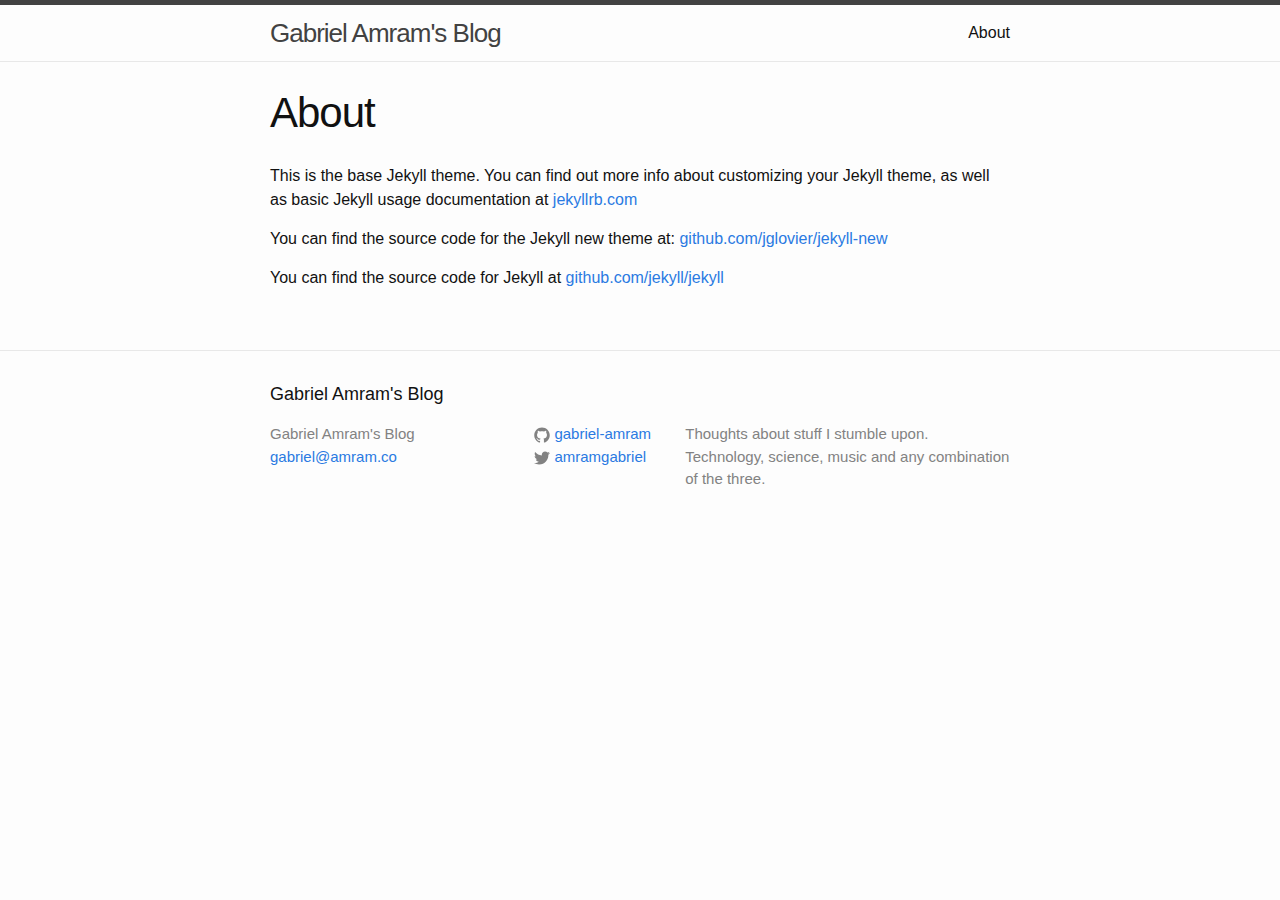
==== about/index.html @ a7fbc271 "first commit" ====
<!DOCTYPE html>
<html>

  <head>
    <meta charset="utf-8">
    <meta name="viewport" content="width=device-width initial-scale=1" />
    <meta http-equiv="X-UA-Compatible" content="IE=edge">

    <title>About</title>
    <meta name="description" content="Thoughts about stuff I stumble upon. Technology, science, music and any combination of the three.
">

    <link rel="stylesheet" href="/css/main.css">
    <link rel="canonical" href="http://gabriel-amram.github.io/about/">
</head>


  <body>

    <header class="site-header">

  <div class="wrapper">

    <a class="site-title" href="/">Gabriel Amram's Blog</a>

    <nav class="site-nav">
      <a href="#" class="menu-icon">
        <svg viewBox="0 0 18 15">
          <path fill="#424242" d="M18,1.484c0,0.82-0.665,1.484-1.484,1.484H1.484C0.665,2.969,0,2.304,0,1.484l0,0C0,0.665,0.665,0,1.484,0 h15.031C17.335,0,18,0.665,18,1.484L18,1.484z"/>
          <path fill="#424242" d="M18,7.516C18,8.335,17.335,9,16.516,9H1.484C0.665,9,0,8.335,0,7.516l0,0c0-0.82,0.665-1.484,1.484-1.484 h15.031C17.335,6.031,18,6.696,18,7.516L18,7.516z"/>
          <path fill="#424242" d="M18,13.516C18,14.335,17.335,15,16.516,15H1.484C0.665,15,0,14.335,0,13.516l0,0 c0-0.82,0.665-1.484,1.484-1.484h15.031C17.335,12.031,18,12.696,18,13.516L18,13.516z"/>
        </svg>
      </a>

      <div class="trigger">
        
          
          <a class="page-link" href="/about/">About</a>
          
        
          
        
          
        
          
        
      </div>
    </nav>

  </div>

</header>


    <div class="page-content">
      <div class="wrapper">
        <div class="post">

  <header class="post-header">
    <h1 class="post-title">About</h1>
  </header>

  <article class="post-content">
    <p>This is the base Jekyll theme. You can find out more info about customizing your Jekyll theme, as well as basic Jekyll usage documentation at <a href="http://jekyllrb.com/">jekyllrb.com</a></p>

<p>You can find the source code for the Jekyll new theme at: <a href="https://github.com/jglovier/jekyll-new">github.com/jglovier/jekyll-new</a></p>

<p>You can find the source code for Jekyll at <a href="https://github.com/jekyll/jekyll">github.com/jekyll/jekyll</a></p>

  </article>

</div>

      </div>
    </div>

    <footer class="site-footer">

  <div class="wrapper">

    <h2 class="footer-heading">Gabriel Amram's Blog</h2>

    <div class="footer-col-wrapper">
      <div class="footer-col  footer-col-1">
        <ul class="contact-list">
          <li>Gabriel Amram's Blog</li>
          <li><a href="mailto:gabriel@amram.co">gabriel@amram.co</a></li>
        </ul>
      </div>

      <div class="footer-col  footer-col-2">
        <ul class="social-media-list">
          
          <li>
            <a href="https://github.com/gabriel-amram">
              <span class="icon  icon--github">
                <svg viewBox="0 0 16 16">
                  <path fill="#828282" d="M7.999,0.431c-4.285,0-7.76,3.474-7.76,7.761 c0,3.428,2.223,6.337,5.307,7.363c0.388,0.071,0.53-0.168,0.53-0.374c0-0.184-0.007-0.672-0.01-1.32 c-2.159,0.469-2.614-1.04-2.614-1.04c-0.353-0.896-0.862-1.135-0.862-1.135c-0.705-0.481,0.053-0.472,0.053-0.472 c0.779,0.055,1.189,0.8,1.189,0.8c0.692,1.186,1.816,0.843,2.258,0.645c0.071-0.502,0.271-0.843,0.493-1.037 C4.86,11.425,3.049,10.76,3.049,7.786c0-0.847,0.302-1.54,0.799-2.082C3.768,5.507,3.501,4.718,3.924,3.65 c0,0,0.652-0.209,2.134,0.796C6.677,4.273,7.34,4.187,8,4.184c0.659,0.003,1.323,0.089,1.943,0.261 c1.482-1.004,2.132-0.796,2.132-0.796c0.423,1.068,0.157,1.857,0.077,2.054c0.497,0.542,0.798,1.235,0.798,2.082 c0,2.981-1.814,3.637-3.543,3.829c0.279,0.24,0.527,0.713,0.527,1.437c0,1.037-0.01,1.874-0.01,2.129 c0,0.208,0.14,0.449,0.534,0.373c3.081-1.028,5.302-3.935,5.302-7.362C15.76,3.906,12.285,0.431,7.999,0.431z"/>
                </svg>
              </span>

              <span class="username">gabriel-amram</span>
            </a>
          </li>
          

          
          <li>
            <a href="https://twitter.com/amramgabriel">
              <span class="icon  icon--twitter">
                <svg viewBox="0 0 16 16">
                  <path fill="#828282" d="M15.969,3.058c-0.586,0.26-1.217,0.436-1.878,0.515c0.675-0.405,1.194-1.045,1.438-1.809
                  c-0.632,0.375-1.332,0.647-2.076,0.793c-0.596-0.636-1.446-1.033-2.387-1.033c-1.806,0-3.27,1.464-3.27,3.27 c0,0.256,0.029,0.506,0.085,0.745C5.163,5.404,2.753,4.102,1.14,2.124C0.859,2.607,0.698,3.168,0.698,3.767 c0,1.134,0.577,2.135,1.455,2.722C1.616,6.472,1.112,6.325,0.671,6.08c0,0.014,0,0.027,0,0.041c0,1.584,1.127,2.906,2.623,3.206 C3.02,9.402,2.731,9.442,2.433,9.442c-0.211,0-0.416-0.021-0.615-0.059c0.416,1.299,1.624,2.245,3.055,2.271 c-1.119,0.877-2.529,1.4-4.061,1.4c-0.264,0-0.524-0.015-0.78-0.046c1.447,0.928,3.166,1.469,5.013,1.469 c6.015,0,9.304-4.983,9.304-9.304c0-0.142-0.003-0.283-0.009-0.423C14.976,4.29,15.531,3.714,15.969,3.058z"/>
                </svg>
              </span>

              <span class="username">amramgabriel</span>
            </a>
          </li>
          
        </ul>
      </div>

      <div class="footer-col  footer-col-3">
        <p class="text">Thoughts about stuff I stumble upon. Technology, science, music and any combination of the three.
</p>
      </div>
    </div>

  </div>

</footer>


  </body>

</html>
---- css/main.css ----
/**
 * Reset some basic elements
 */
body, h1, h2, h3, h4, h5, h6,
p, blockquote, pre, hr,
dl, dd, ol, ul, figure {
  margin: 0;
  padding: 0; }

/**
 * Basic styling
 */
body {
  font-family: Helvetica, Arial, sans-serif;
  font-size: 16px;
  line-height: 1.5;
  font-weight: 300;
  color: #111111;
  background-color: #fdfdfd;
  -webkit-text-size-adjust: 100%; }

/**
 * Set `margin-bottom` to maintain vertical rhythm
 */
h1, h2, h3, h4, h5, h6,
p, blockquote, pre,
ul, ol, dl, figure,
.highlight {
  margin-bottom: 15px; }

/**
 * Images
 */
img {
  max-width: 100%;
  vertical-align: middle; }

/**
 * Figures
 */
figure > img {
  display: block; }

figcaption {
  font-size: 14px; }

/**
 * Lists
 */
ul, ol {
  margin-left: 30px; }

li > ul,
li > ol {
  margin-bottom: 0; }

/**
 * Headings
 */
h1, h2, h3, h4, h5, h6 {
  font-weight: 300; }

/**
 * Links
 */
a {
  color: #2a7ae2;
  text-decoration: none; }
  a:visited {
    color: #1756a9; }
  a:hover {
    color: #111111;
    text-decoration: underline; }

/**
 * Blockquotes
 */
blockquote {
  color: #828282;
  border-left: 4px solid #e8e8e8;
  padding-left: 15px;
  font-size: 18px;
  letter-spacing: -1px;
  font-style: italic; }
  blockquote > :last-child {
    margin-bottom: 0; }

/**
 * Code formatting
 */
pre,
code {
  font-size: 15px;
  border: 1px solid #e8e8e8;
  border-radius: 3px;
  background-color: #eef; }

code {
  padding: 1px 5px; }

pre {
  padding: 8px 12px;
  overflow-x: scroll; }
  pre > code {
    border: 0;
    padding-right: 0;
    padding-left: 0; }

/**
 * Wrapper
 */
.wrapper {
  max-width: -webkit-calc(800px - (30px * 2));
  max-width: calc(800px - (30px * 2));
  margin-right: auto;
  margin-left: auto;
  padding-right: 30px;
  padding-left: 30px; }
  @media screen and (max-width: 800px) {
    .wrapper {
      max-width: -webkit-calc(800px - (30px));
      max-width: calc(800px - (30px));
      padding-right: 15px;
      padding-left: 15px; } }

/**
 * Clearfix
 */
.wrapper:after, .footer-col-wrapper:after {
  content: "";
  display: table;
  clear: both; }

/**
 * Icons
 */
.icon > svg {
  display: inline-block;
  width: 16px;
  height: 16px;
  vertical-align: middle; }
  .icon > svg path {
    fill: #828282; }

/**
 * Site header
 */
.site-header {
  border-top: 5px solid #424242;
  border-bottom: 1px solid #e8e8e8;
  min-height: 56px;
  position: relative; }

.site-title {
  font-size: 26px;
  line-height: 56px;
  letter-spacing: -1px;
  margin-bottom: 0;
  float: left; }
  .site-title, .site-title:visited {
    color: #424242; }

.site-nav {
  float: right;
  line-height: 56px; }
  .site-nav .menu-icon {
    display: none; }
  .site-nav .page-link {
    color: #111111;
    line-height: 1.5; }
    .site-nav .page-link:not(:first-child) {
      margin-left: 20px; }
  @media screen and (max-width: 600px) {
    .site-nav {
      position: absolute;
      top: 9px;
      right: 30px;
      background-color: #fdfdfd;
      border: 1px solid #e8e8e8;
      border-radius: 5px;
      text-align: right; }
      .site-nav .menu-icon {
        display: block;
        float: right;
        width: 36px;
        height: 26px;
        line-height: 0;
        padding-top: 10px;
        text-align: center; }
        .site-nav .menu-icon > svg {
          width: 18px;
          height: 15px; }
          .site-nav .menu-icon > svg path {
            fill: #424242; }
      .site-nav .trigger {
        clear: both;
        display: none; }
      .site-nav:hover .trigger {
        display: block;
        padding-bottom: 5px; }
      .site-nav .page-link {
        display: block;
        padding: 5px 10px; } }

/**
 * Site footer
 */
.site-footer {
  border-top: 1px solid #e8e8e8;
  padding: 30px 0; }

.footer-heading {
  font-size: 18px;
  margin-bottom: 15px; }

.contact-list,
.social-media-list {
  list-style: none;
  margin-left: 0; }

.footer-col-wrapper {
  font-size: 15px;
  color: #828282;
  margin-left: -15px; }

.footer-col {
  float: left;
  margin-bottom: 15px;
  padding-left: 15px; }

.footer-col-1 {
  width: -webkit-calc(35% - (30px / 2));
  width: calc(35% - (30px / 2)); }

.footer-col-2 {
  width: -webkit-calc(20% - (30px / 2));
  width: calc(20% - (30px / 2)); }

.footer-col-3 {
  width: -webkit-calc(45% - (30px / 2));
  width: calc(45% - (30px / 2)); }

@media screen and (max-width: 800px) {
  .footer-col-1,
  .footer-col-2 {
    width: -webkit-calc(50% - (30px / 2));
    width: calc(50% - (30px / 2)); }

  .footer-col-3 {
    width: -webkit-calc(100% - (30px / 2));
    width: calc(100% - (30px / 2)); } }
@media screen and (max-width: 600px) {
  .footer-col {
    float: none;
    width: -webkit-calc(100% - (30px / 2));
    width: calc(100% - (30px / 2)); } }
/**
 * Page content
 */
.page-content {
  padding: 30px 0; }

.page-heading {
  font-size: 20px; }

.post-list {
  margin-left: 0;
  list-style: none; }
  .post-list > li {
    margin-bottom: 30px; }

.post-meta {
  font-size: 14px;
  color: #828282; }

.post-link {
  display: block;
  font-size: 24px; }

/**
 * Posts
 */
.post-header {
  margin-bottom: 30px; }

.post-title {
  font-size: 42px;
  letter-spacing: -1px;
  line-height: 1; }
  @media screen and (max-width: 800px) {
    .post-title {
      font-size: 36px; } }

.post-content {
  margin-bottom: 30px; }
  .post-content h2 {
    font-size: 32px; }
    @media screen and (max-width: 800px) {
      .post-content h2 {
        font-size: 28px; } }
  .post-content h3 {
    font-size: 26px; }
    @media screen and (max-width: 800px) {
      .post-content h3 {
        font-size: 22px; } }
  .post-content h4 {
    font-size: 20px; }
    @media screen and (max-width: 800px) {
      .post-content h4 {
        font-size: 18px; } }

/**
 * Syntax highlighting styles
 */
.highlight {
  background: #fff; }
  .highlight .c {
    color: #998;
    font-style: italic; }
  .highlight .err {
    color: #a61717;
    background-color: #e3d2d2; }
  .highlight .k {
    font-weight: bold; }
  .highlight .o {
    font-weight: bold; }
  .highlight .cm {
    color: #998;
    font-style: italic; }
  .highlight .cp {
    color: #999;
    font-weight: bold; }
  .highlight .c1 {
    color: #998;
    font-style: italic; }
  .highlight .cs {
    color: #999;
    font-weight: bold;
    font-style: italic; }
  .highlight .gd {
    color: #000;
    background-color: #ffdddd; }
  .highlight .gd .x {
    color: #000;
    background-color: #ffaaaa; }
  .highlight .ge {
    font-style: italic; }
  .highlight .gr {
    color: #aa0000; }
  .highlight .gh {
    color: #999999; }
  .highlight .gi {
    color: #000;
    background-color: #ddffdd; }
  .highlight .gi .x {
    color: #000;
    background-color: #aaffaa; }
  .highlight .go {
    color: #888888; }
  .highlight .gp {
    color: #555555; }
  .highlight .gs {
    font-weight: bold; }
  .highlight .gu {
    color: #aaaaaa; }
  .highlight .gt {
    color: #aa0000; }
  .highlight .kc {
    font-weight: bold; }
  .highlight .kd {
    font-weight: bold; }
  .highlight .kp {
    font-weight: bold; }
  .highlight .kr {
    font-weight: bold; }
  .highlight .kt {
    color: #458;
    font-weight: bold; }
  .highlight .m {
    color: #009999; }
  .highlight .s {
    color: #dd1144; }
  .highlight .na {
    color: teal; }
  .highlight .nb {
    color: #0086b3; }
  .highlight .nc {
    color: #458;
    font-weight: bold; }
  .highlight .no {
    color: teal; }
  .highlight .ni {
    color: purple; }
  .highlight .ne {
    color: #900;
    font-weight: bold; }
  .highlight .nf {
    color: #900;
    font-weight: bold; }
  .highlight .nn {
    color: #555555; }
  .highlight .nt {
    color: navy; }
  .highlight .nv {
    color: teal; }
  .highlight .ow {
    font-weight: bold; }
  .highlight .w {
    color: #bbbbbb; }
  .highlight .mf {
    color: #009999; }
  .highlight .mh {
    color: #009999; }
  .highlight .mi {
    color: #009999; }
  .highlight .mo {
    color: #009999; }
  .highlight .sb {
    color: #dd1144; }
  .highlight .sc {
    color: #dd1144; }
  .highlight .sd {
    color: #dd1144; }
  .highlight .s2 {
    color: #dd1144; }
  .highlight .se {
    color: #dd1144; }
  .highlight .sh {
    color: #dd1144; }
  .highlight .si {
    color: #dd1144; }
  .highlight .sx {
    color: #dd1144; }
  .highlight .sr {
    color: #009926; }
  .highlight .s1 {
    color: #dd1144; }
  .highlight .ss {
    color: #990073; }
  .highlight .bp {
    color: #999999; }
  .highlight .vc {
    color: teal; }
  .highlight .vg {
    color: teal; }
  .highlight .vi {
    color: teal; }
  .highlight .il {
    color: #009999; }
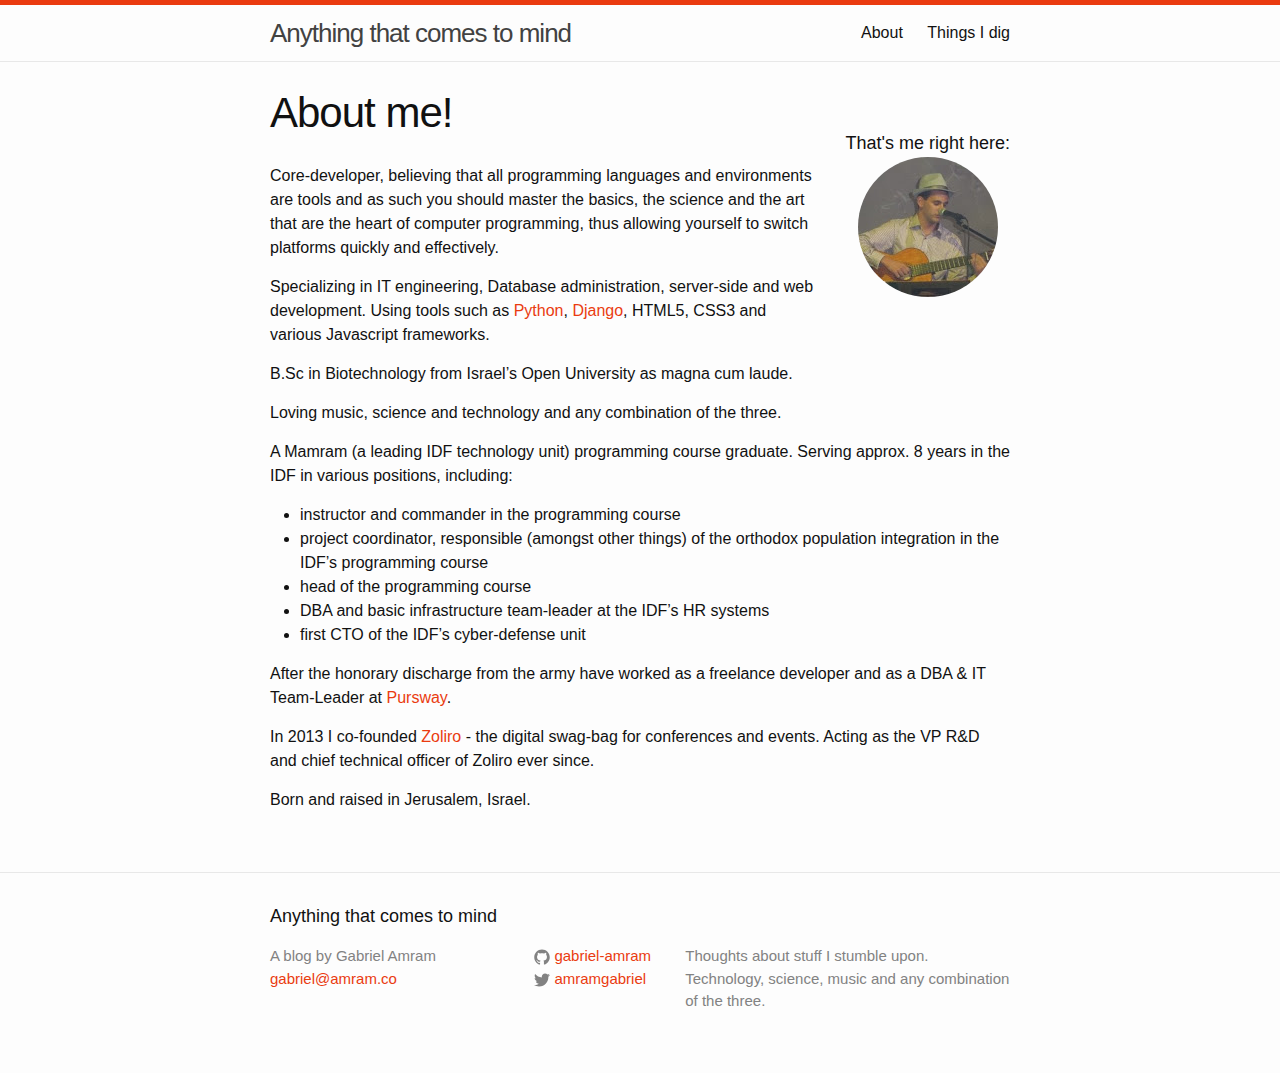
==== commit 5220954b: "blog structure" ====
--- a/about/index.html
+++ b/about/index.html
@@ -16,61 +16,78 @@
 
 
   <body>
-
     <header class="site-header">
 
   <div class="wrapper">
-
-    <a class="site-title" href="/">Gabriel Amram's Blog</a>
+    <a class="site-title" href="/">Anything that comes to mind</a>
 
     <nav class="site-nav">
       <a href="#" class="menu-icon">
-        <svg viewBox="0 0 18 15">
-          <path fill="#424242" d="M18,1.484c0,0.82-0.665,1.484-1.484,1.484H1.484C0.665,2.969,0,2.304,0,1.484l0,0C0,0.665,0.665,0,1.484,0 h15.031C17.335,0,18,0.665,18,1.484L18,1.484z"/>
-          <path fill="#424242" d="M18,7.516C18,8.335,17.335,9,16.516,9H1.484C0.665,9,0,8.335,0,7.516l0,0c0-0.82,0.665-1.484,1.484-1.484 h15.031C17.335,6.031,18,6.696,18,7.516L18,7.516z"/>
-          <path fill="#424242" d="M18,13.516C18,14.335,17.335,15,16.516,15H1.484C0.665,15,0,14.335,0,13.516l0,0 c0-0.82,0.665-1.484,1.484-1.484h15.031C17.335,12.031,18,12.696,18,13.516L18,13.516z"/>
-        </svg>
+	<svg viewBox="0 0 18 15">
+	  <path fill="#424242" d="M18,1.484c0,0.82-0.665,1.484-1.484,1.484H1.484C0.665,2.969,0,2.304,0,1.484l0,0C0,0.665,0.665,0,1.484,0 h15.031C17.335,0,18,0.665,18,1.484L18,1.484z"/>
+	  <path fill="#424242" d="M18,7.516C18,8.335,17.335,9,16.516,9H1.484C0.665,9,0,8.335,0,7.516l0,0c0-0.82,0.665-1.484,1.484-1.484 h15.031C17.335,6.031,18,6.696,18,7.516L18,7.516z"/>
+	  <path fill="#424242" d="M18,13.516C18,14.335,17.335,15,16.516,15H1.484C0.665,15,0,14.335,0,13.516l0,0 c0-0.82,0.665-1.484,1.484-1.484h15.031C17.335,12.031,18,12.696,18,13.516L18,13.516z"/>
+	</svg>
       </a>
 
       <div class="trigger">
-        
-          
-          <a class="page-link" href="/about/">About</a>
-          
-        
-          
-        
-          
-        
-          
-        
+	
+	  
+	  <a class="page-link" href="/about/">About</a>
+	  
+	
+	  
+	
+	  
+	
+	  
+	
+	  
+	  <a class="page-link" href="/things-i-dig/">Things I dig</a>
+	  
+	
       </div>
     </nav>
-
   </div>
-
 </header>
 
 
     <div class="page-content">
       <div class="wrapper">
         <div class="post">
+	  <header class="post-header">
+	    <h1 class="post-title">About me!</h1>
+	  </header>
+	  <div class="about-me"><div>That's me right here: </div><img src="/assets/img/me.jpg"></div>
+	  <article class="post-content">
+	    <p>Core-developer, believing that all programming languages and environments are tools and as such you should master the basics, the science and the art that are the heart of computer programming, thus allowing yourself to switch platforms quickly and effectively.</p>
 
-  <header class="post-header">
-    <h1 class="post-title">About</h1>
-  </header>
+<p>Specializing in IT engineering, Database administration, server-side and web development. Using tools such as <a href="http://python.org">Python</a>, <a href="http://djangoproject.com">Django</a>, HTML5, CSS3 and various Javascript frameworks. </p>
 
-  <article class="post-content">
-    <p>This is the base Jekyll theme. You can find out more info about customizing your Jekyll theme, as well as basic Jekyll usage documentation at <a href="http://jekyllrb.com/">jekyllrb.com</a></p>
+<p>B.Sc in Biotechnology from Israel’s Open University as magna cum laude.</p>
 
-<p>You can find the source code for the Jekyll new theme at: <a href="https://github.com/jglovier/jekyll-new">github.com/jglovier/jekyll-new</a></p>
+<p><strong>Loving music, science and technology and any combination of the three.</strong></p>
 
-<p>You can find the source code for Jekyll at <a href="https://github.com/jekyll/jekyll">github.com/jekyll/jekyll</a></p>
+<p>A Mamram (a leading IDF technology unit) programming course graduate. Serving approx. 8 years in the IDF in various positions, including:</p>
 
-  </article>
+<ul>
+  <li>instructor and commander in the programming course</li>
+  <li>project coordinator, responsible (amongst other things) of the orthodox population integration in the IDF’s programming course</li>
+  <li>head of the programming course</li>
+  <li>DBA and basic infrastructure team-leader at the IDF’s HR systems</li>
+  <li>first CTO of the IDF’s cyber-defense unit</li>
+</ul>
 
-</div>
+<p>After the honorary discharge from the army have worked as a freelance developer and as a DBA &amp; IT Team-Leader at <a href="http://pursway.com/">Pursway</a>.</p>
 
+<p>In 2013 I co-founded <a href="http://zoliro.com/">Zoliro</a> - the digital swag-bag for conferences and events. Acting as the VP R&amp;D and chief technical officer of Zoliro ever since.</p>
+
+<p>Born and raised in Jerusalem, Israel. </p>
+
+
+	  </article>
+
+	</div>
       </div>
     </div>
 
@@ -78,12 +95,12 @@
 
   <div class="wrapper">
 
-    <h2 class="footer-heading">Gabriel Amram's Blog</h2>
+    <h2 class="footer-heading">Anything that comes to mind</h2>
 
     <div class="footer-col-wrapper">
       <div class="footer-col  footer-col-1">
         <ul class="contact-list">
-          <li>Gabriel Amram's Blog</li>
+          <li>A blog by Gabriel Amram</li>
           <li><a href="mailto:gabriel@amram.co">gabriel@amram.co</a></li>
         </ul>
       </div>
@@ -135,3 +152,4 @@
   </body>
 
 </html>
+
--- a/css/main.css
+++ b/css/main.css
@@ -64,10 +64,10 @@
  * Links
  */
 a {
-  color: #2a7ae2;
+  color: #ea3b10;
   text-decoration: none; }
   a:visited {
-    color: #1756a9; }
+    color: #a2290b; }
   a:hover {
     color: #111111;
     text-decoration: underline; }
@@ -146,7 +146,7 @@
  * Site header
  */
 .site-header {
-  border-top: 5px solid #424242;
+  border-top: 5px solid #ea3b10;
   border-bottom: 1px solid #e8e8e8;
   min-height: 56px;
   position: relative; }
@@ -309,6 +309,42 @@
       .post-content h4 {
         font-size: 18px; } }
 
+/** 
+ * Manual stuff
+ */
+.floating-me {
+  background-color: #66bcaf;
+  margin: 0 auto;
+  width: 300px;
+  z-index: 100; }
+  .floating-me .me-container {
+    margin: 0 auto;
+    padding: 5px 0 0;
+    width: 250px; }
+    .floating-me .me-container .img-container {
+      text-align: center;
+      width: 110px;
+      margin: 0 auto 4px; }
+      .floating-me .me-container .img-container img {
+        border-radius: 110px; }
+    .floating-me .me-container .short-about > div {
+      text-align: center; }
+
+.main-contained-wrapper {
+  position: relative;
+  min-height: 400px; }
+
+.about-me {
+  float: right;
+  font-size: 18px;
+  margin: -34px 0 6px 30px;
+  text-align: center; }
+  .about-me > div {
+    font-size: 18px;
+    text-align: center; }
+  .about-me img {
+    border-radius: 150px; }
+
 /**
  * Syntax highlighting styles
  */
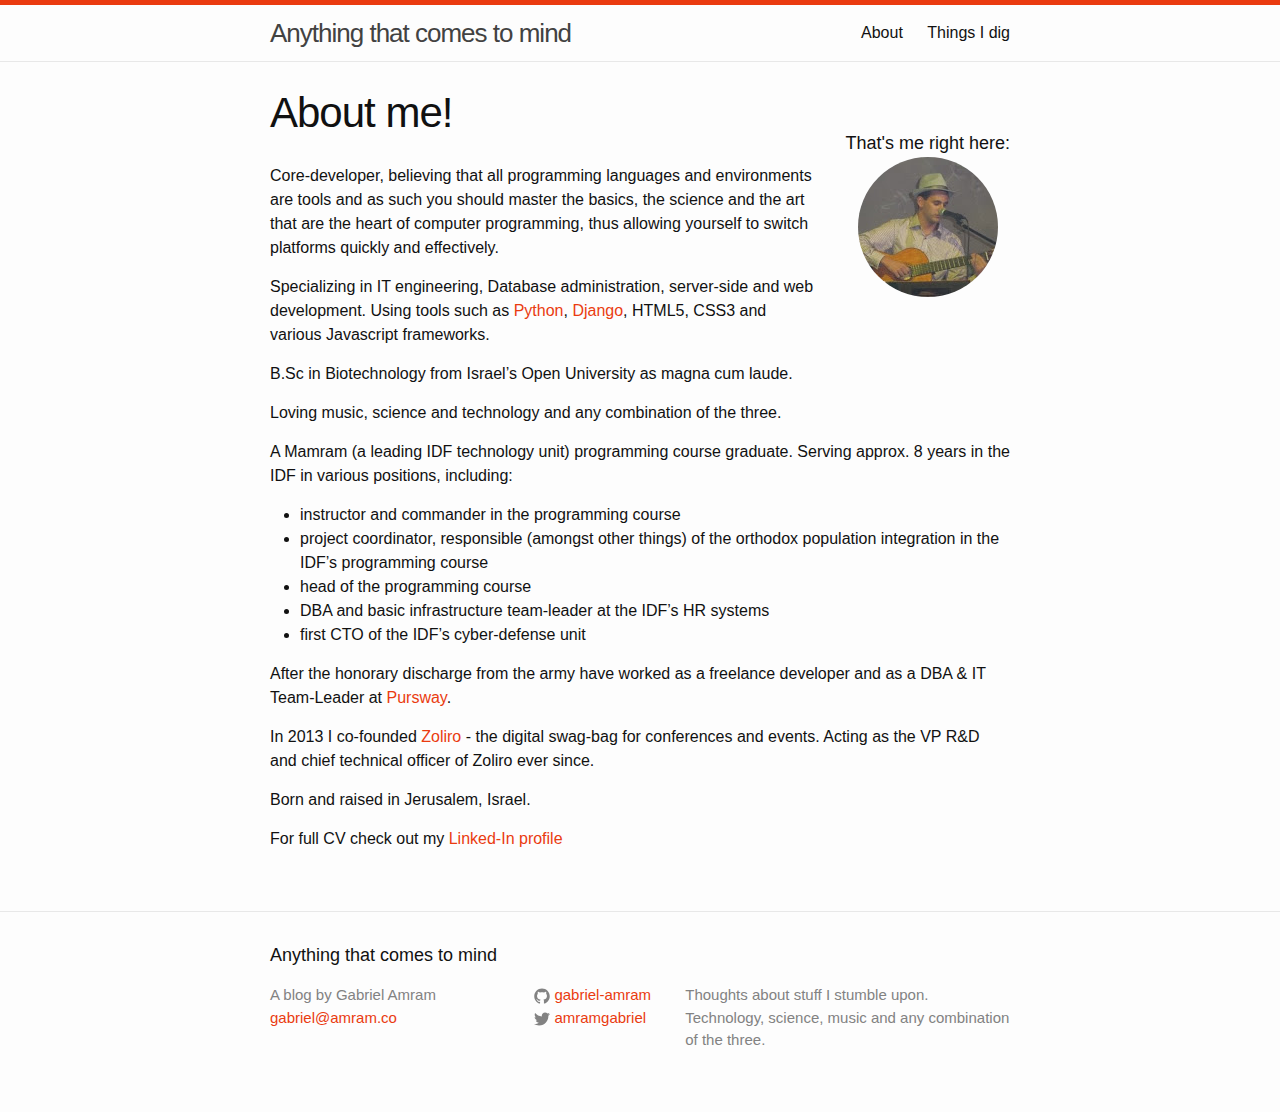
==== commit 10956df1: "added LinkedIn profile" ====
--- a/about/index.html
+++ b/about/index.html
@@ -82,7 +82,9 @@
 
 <p>In 2013 I co-founded <a href="http://zoliro.com/">Zoliro</a> - the digital swag-bag for conferences and events. Acting as the VP R&amp;D and chief technical officer of Zoliro ever since.</p>
 
-<p>Born and raised in Jerusalem, Israel. </p>
+<p>Born and raised in Jerusalem, Israel.</p>
+
+<p>For full CV check out my <a href="https://www.linkedin.com/in/gabrielamram">Linked-In profile</a></p>
 
 
 	  </article>
--- a/css/main.css
+++ b/css/main.css
@@ -315,20 +315,25 @@
 .floating-me {
   background-color: #66bcaf;
   margin: 0 auto;
-  width: 300px;
-  z-index: 100; }
+  width: 550px; }
   .floating-me .me-container {
     margin: 0 auto;
     padding: 5px 0 0;
-    width: 250px; }
+    width: 500px; }
     .floating-me .me-container .img-container {
       text-align: center;
-      width: 110px;
-      margin: 0 auto 4px; }
+      width: 25%;
+      margin: 0 auto 4px;
+      display: inline-block; }
       .floating-me .me-container .img-container img {
         border-radius: 110px; }
-    .floating-me .me-container .short-about > div {
-      text-align: center; }
+    .floating-me .me-container .short-about {
+      display: inline-block;
+      width: 70%;
+      margin-left: 3%;
+      vertical-align: middle; }
+      .floating-me .me-container .short-about > div {
+        text-align: right; }
 
 .main-contained-wrapper {
   position: relative;
